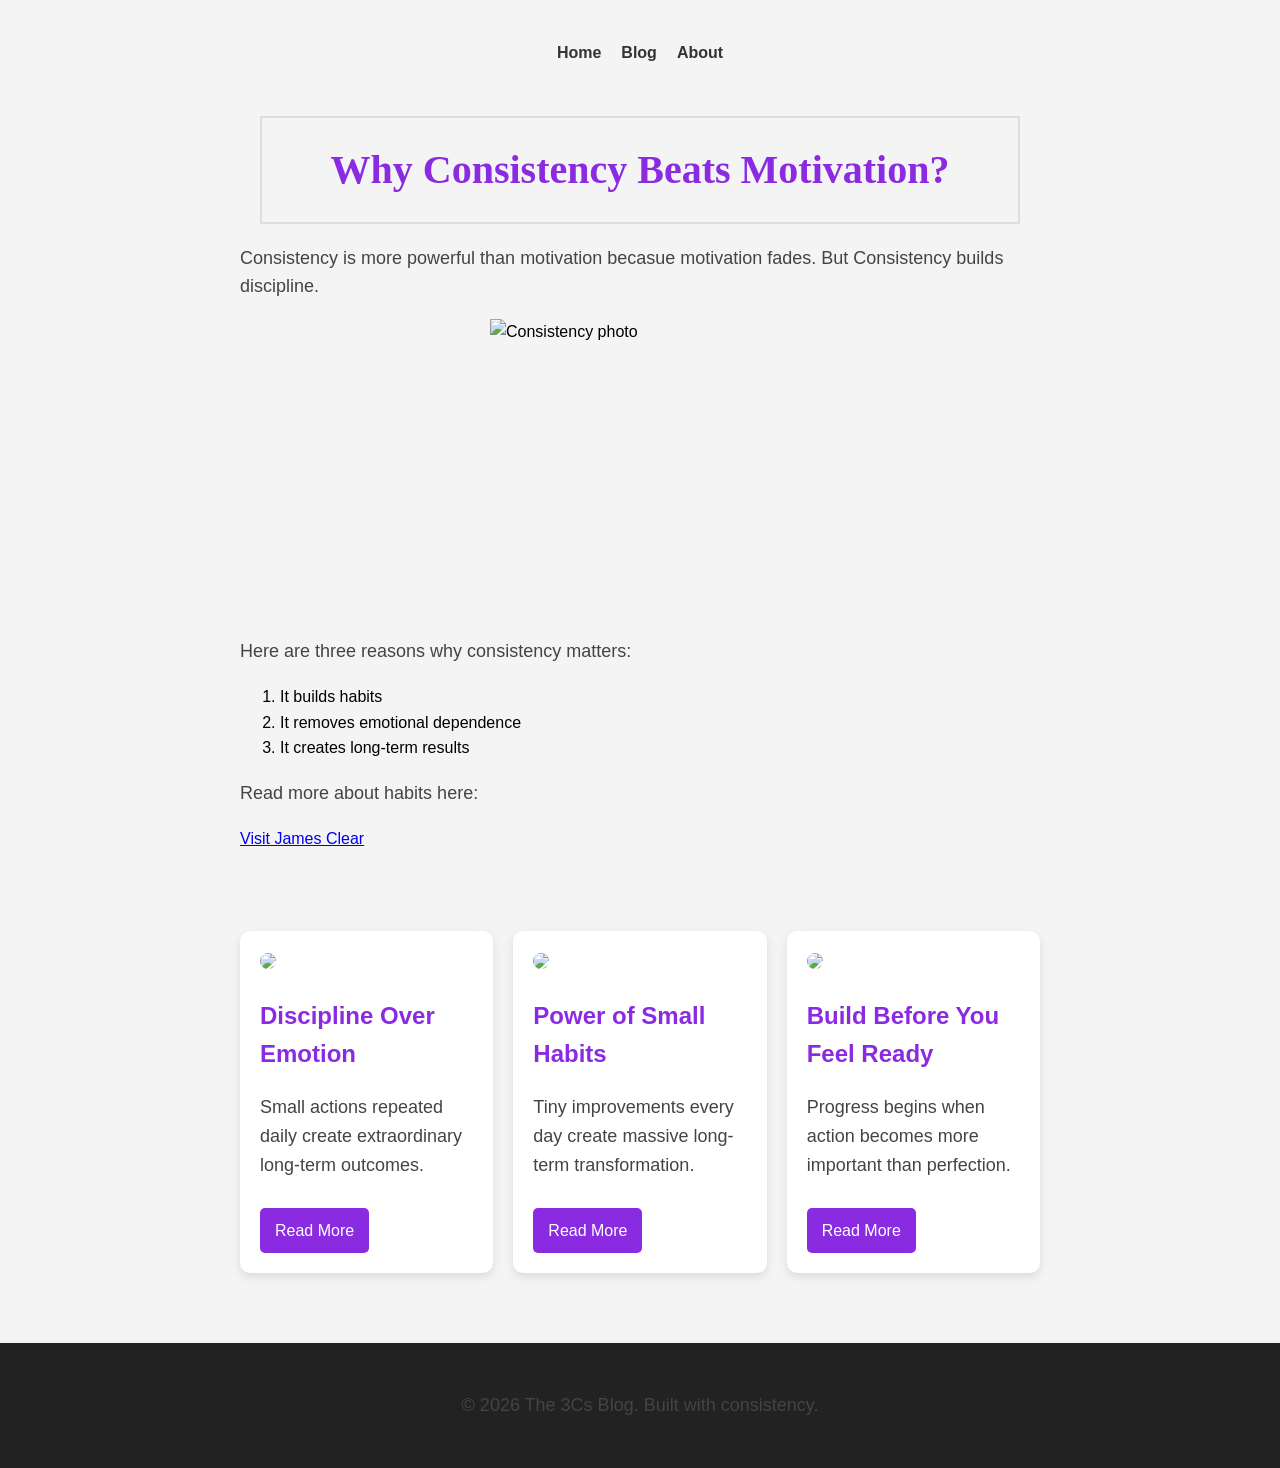
==== index.html @ ee195f29 "Add files via upload" ====
<!DOCTYPE html>
<html>
<head>
 <title>The 3Cs Blog</title>
    <style>
        body {
            margin: 0;
            background-color: #f4f4f4;
            font-family: Arial, Helvetica, sans-serif;
            line-height: 1.6;
        }
        .navbar {
            display: flex;
            justify-content: center;
            gap: 20px;
            margin-bottom: 30px;
            padding: 20px;
        }
    .container {
        max-width: 800px;
        margin: auto;
        padding: 20px;
    }
    .navbar a {
        text-decoration: none;
        color: #333;
        font-weight: bold;
    }
    .main-title {
            color:blueviolet;
            text-align: center;
            font-family: 'Trebuchet MS';
            font-size: 40px;

            padding: 20px;
            border: 2px solid  #ddd;
            margin: 20px;
    }
    p {
        font-size: 18px;
        color: #444;
    }
    .blog-card {
        background-color: white;
        padding: 20px;
        margin-top: 40px;    
        border-radius: 10px;
        flex: 1;
        box-shadow: 0 4px 10px rgb(0,0,0,0.1);
        transition: 0.3s;
    }
    .blog-card:hover {
        transform: translateY(-10px);
    }
    .blog-card img {
        border-radius: 10px;
    }
    .blog-card h2 {
        margin-top: 20px;
        color: blueviolet;
    }
    .blog-card a {
        display: inline-block;
        margin-top: 10px;
        text-decoration: none;
        background-color: blueviolet;
        color: white;
        padding: 10px 15px;
        border-radius: 5px;
        transition: 0.3s;
        }
    .blog-card a:hover {
        background-color: darkviolet;
        }
    .cards-container {
        display: flex;
        gap: 20px;
        margin-top: 40px;
    }
    @media (max-width: 768px) {
        .cards-container {
            flex-direction: column;
        }
        }
        .footer {
            background-color: #222;
            color: white;
            text-align: center;
            padding: 30px;
            margin-top: 50px;
        }
</style>
</head>
<body>
<div class="container">
 <div class="navbar">
    <a href="index.html">Home</a>
    <a href="blog.html">Blog</a>
    <a href="about.html">About</a>
 </div>

<h1 class="main-title"> Why Consistency Beats Motivation?</h1>
<p>
    Consistency is more powerful than motivation becasue motivation fades.
    But Consistency builds discipline.
</p>
<img src="https://images.unsplash.com/photo-1500530855697-b586d89ba3ee" alt="Consistency photo" width="300" height="300" style="display:block; margin:auto;">
<p>
    Here are three reasons why consistency matters:
</p>
<ol>
    <li>It builds habits</li>
    <li>It removes emotional dependence</li>
    <li>It creates long-term results</li>
</ol>
<p>
    Read more about habits here:
</p>
<a href="https://jamesclear.com/habits">Visit James Clear</a>
<div class="cards-container">
    <div class="blog-card">
        <img src="https://images.unsplash.com/photo-1499750310107-5fef28a66643"
        width="100%">
        <h2>Discipline Over Emotion</h2>
        <p>
            Small actions repeated daily create extraordinary long-term outcomes.
        </p>
        <a href="Blog Consistency.html">Read More</a>
    </div>
    <div class="blog-card">
        <img src="https://images.unsplash.com/photo-1516321318423-f06f85e504b3"
        width="100%">
        <h2>Power of Small Habits</h2>
       <p>
            Tiny improvements every day create massive long-term transformation.
        </p>
        <a href="#">Read More</a>
    </div>
    <div class="blog-card">
        <img src="https://images.unsplash.com/photo-1504384308090-c894fdcc538d"
        width="100%">
        <h2>Build Before You Feel Ready</h2>
        <p>
            Progress begins when action becomes more important than perfection.
        </p>
        <a href="#">Read More</a>
    </div>
</div>
</div>
<footer class="footer">
    <p> 
        © 2026 The 3Cs Blog. Built with consistency.
    </p>
</footer>
</body>
</html>
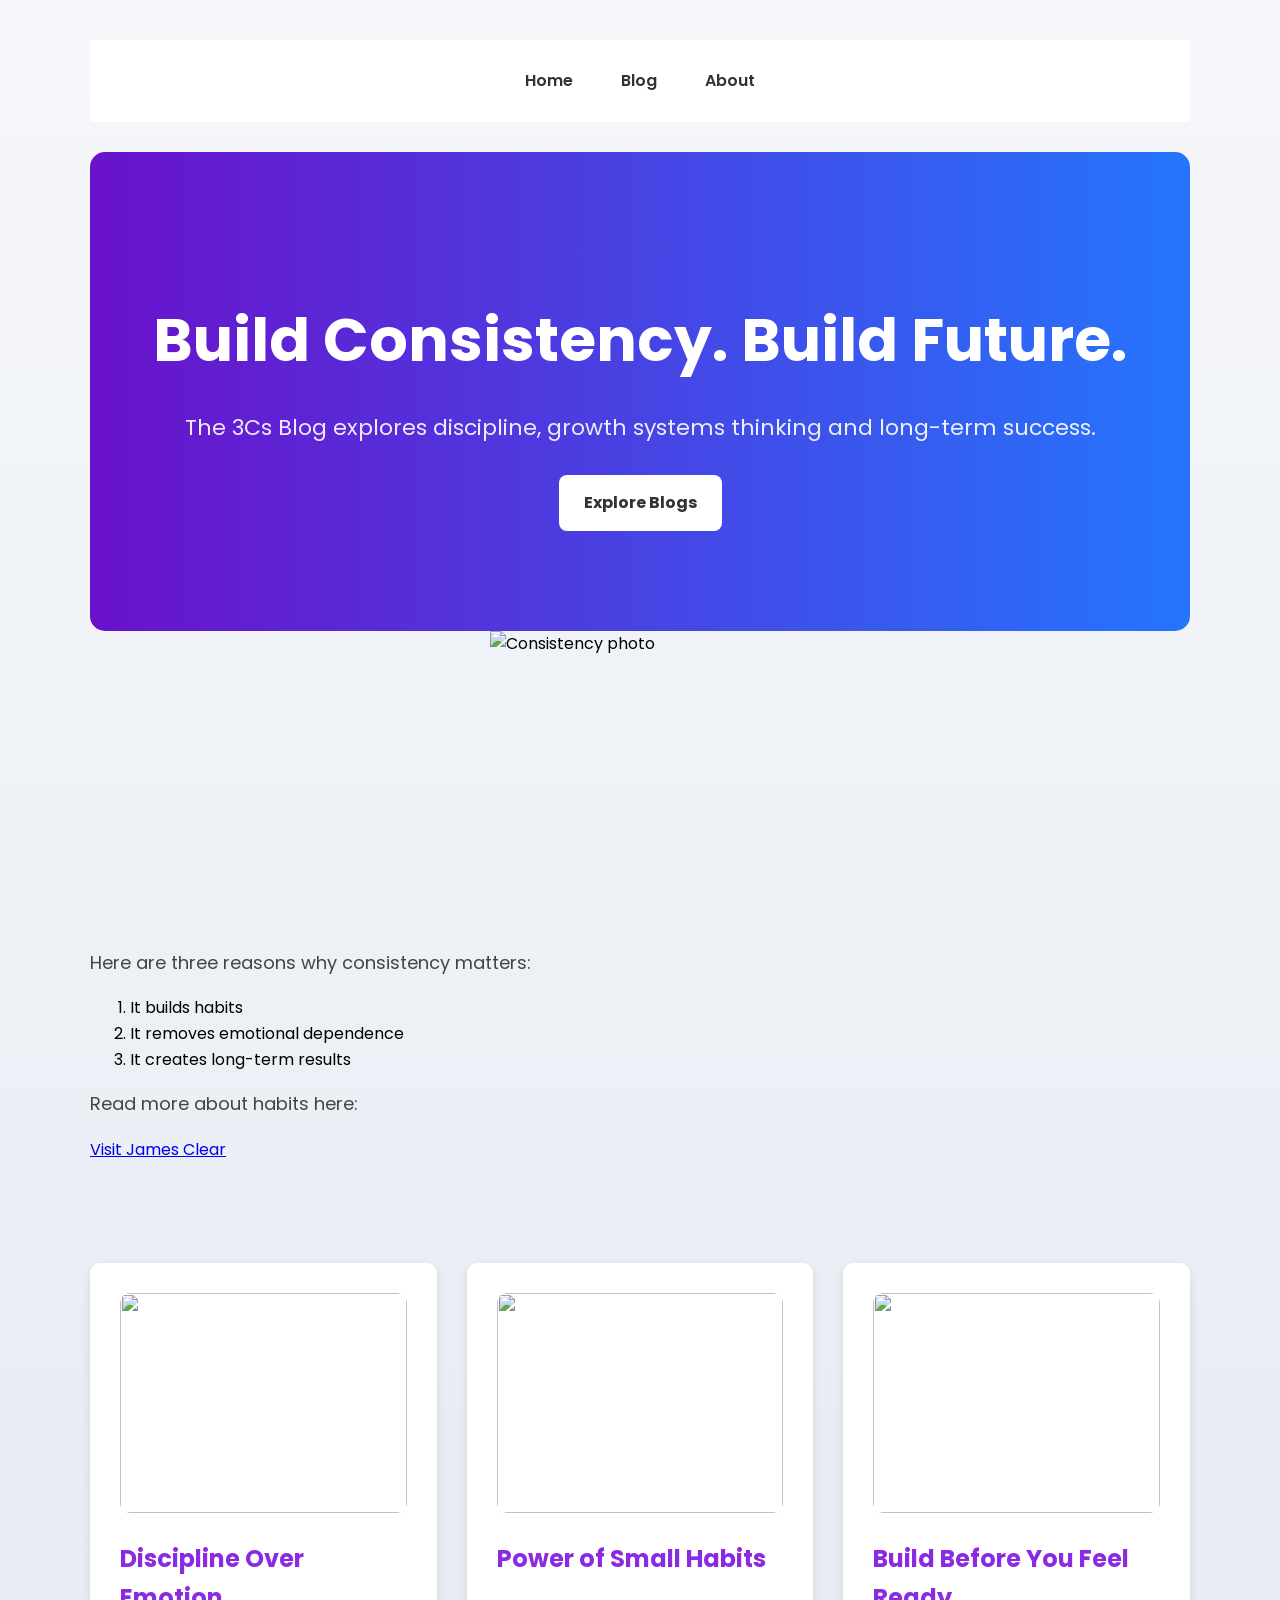
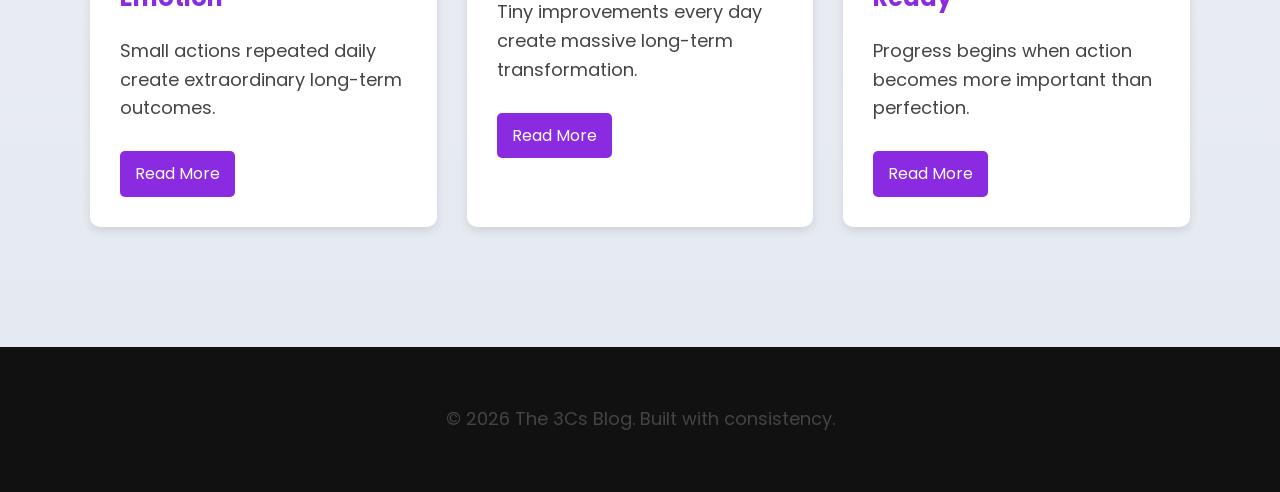
==== commit 6110e19c: "Add files via upload" ====
--- a/index.html
+++ b/index.html
@@ -2,11 +2,14 @@
 <html>
 <head>
  <title>The 3Cs Blog</title>
+ <link rel="preconnect" href="https://fonts.googleapis.com">
+<link rel="preconnect" href="https://fonts.gstatic.com" crossorigin>
+<link href="https://fonts.googleapis.com/css2?family=Poppins:wght@300;400;600;700&display=swap" rel="stylesheet">
     <style>
         body {
             margin: 0;
-            background-color: #f4f4f4;
-            font-family: Arial, Helvetica, sans-serif;
+            background: linear-gradient(to bottom, #f5f7fa, #e4e8f0);
+            font-family: 'poppins', sans-serif;
             line-height: 1.6;
         }
         .navbar {
@@ -15,46 +18,97 @@
             gap: 20px;
             margin-bottom: 30px;
             padding: 20px;
+            background-color: white;
+            border: 12px;
         }
     .container {
-        max-width: 800px;
+        max-width: 1100px;
         margin: auto;
-        padding: 20px;
+        padding: 40px  20px;
     }
     .navbar a {
         text-decoration: none;
         color: #333;
-        font-weight: bold;
+        font-weight: 600;
+        transition: 0.3s;
+        padding: 8px 14px;
+        border-radius: 6px;
+        }
+    .navbar a :hover {
+        background-color: rgba(0,0,0,0.06);
+        color: blueviolet;
     }
     .main-title {
             color:blueviolet;
             text-align: center;
-            font-family: 'Trebuchet MS';
+            font-family: 'poppins', sans-serif;
             font-size: 40px;
 
             padding: 20px;
             border: 2px solid  #ddd;
             margin: 20px;
     }
+    .hero-section {
+        text-align: center;
+        padding: 100px 20px;
+        background: linear-gradient(to right, #6a11cb, #2575fc);
+        color: white;
+        border-radius: 15px;
+        margin-top: 30px;
+        box-shadow: 0 10px 30px rgba(0,0,0,0.15,);
+        position: relative;
+        overflow: hidden;
+        animation: fadeIn 1s ease;
+        }
+        .hero-section h1 {
+            font-size: 60px;
+            margin-bottom: 20px;
+            }
+        .hero-section p {
+            font-size: 22px;
+            color: rgba(255,255,255,0.9);
+            margin-bottom: 30px;
+        }
+        .hero-section a{
+            text-decoration: none;
+            background-color: white;
+            color: #333;
+            padding: 15px 25px;
+            border-radius: 8px;
+            font-weight: bold;
+            display: inline-block;
+            transition: 0.3s;
+        }
+        .hero-section a:hover {
+            transform: scale(1.05);
+        }
     p {
         font-size: 18px;
         color: #444;
     }
     .blog-card {
         background-color: white;
-        padding: 20px;
+        padding: 30px;
         margin-top: 40px;    
         border-radius: 10px;
         flex: 1;
         box-shadow: 0 4px 10px rgb(0,0,0,0.1);
         transition: 0.3s;
+        overflow: hidden;
     }
     .blog-card:hover {
         transform: translateY(-10px);
     }
     .blog-card img {
         border-radius: 10px;
-    }
+        width: 100%;
+        height: 220px;
+        object-fit: cover;
+        transition: 0.3s;
+    }
+    .blog-card img:hover {
+        transform: scale(1.03);
+    }   
     .blog-card h2 {
         margin-top: 20px;
         color: blueviolet;
@@ -74,21 +128,48 @@
         }
     .cards-container {
         display: flex;
-        gap: 20px;
-        margin-top: 40px;
+        gap: 30px;
+        margin-top: 60px;
     }
     @media (max-width: 768px) {
         .cards-container {
             flex-direction: column;
         }
+        .hero-section {
+            padding: 60px 20px;
+        }
+        .hero-section h1 {
+            font-size: 38px;
+        }
+        .hero-section p {
+            font-size: 18px;
+        }
+        .navbar{
+            flex-wrap: wrap;
+            gap: 10px;
+        }
+        .container {
+            padding: 20px;
+        }    
         }
         .footer {
-            background-color: #222;
-            color: white;
+            background-color: #111;
+            color: rgba(255,255,255,0.8);
             text-align: center;
-            padding: 30px;
-            margin-top: 50px;
-        }
+            padding: 40px;
+            margin-top: 80px;
+            font-size: 14px;
+        }
+    @keyframes fadeIn {
+        from {
+            opacity: 0;
+            transform: translateY(20px);
+        }
+        to {
+            opacity: 1;
+            transform: rotateY(0);
+        }
+    }
 </style>
 </head>
 <body>
@@ -99,11 +180,18 @@
     <a href="about.html">About</a>
  </div>
 
-<h1 class="main-title"> Why Consistency Beats Motivation?</h1>
-<p>
-    Consistency is more powerful than motivation becasue motivation fades.
-    But Consistency builds discipline.
-</p>
+<div class="hero-section">
+    <h1>
+        Build Consistency.
+        Build Future.
+    </h1>
+    <p>
+        The 3Cs Blog explores discipline, growth systems thinking and long-term success.
+    </p>
+    <a href="blog.html">
+        Explore Blogs
+    </a>
+</div>
 <img src="https://images.unsplash.com/photo-1500530855697-b586d89ba3ee" alt="Consistency photo" width="300" height="300" style="display:block; margin:auto;">
 <p>
     Here are three reasons why consistency matters:
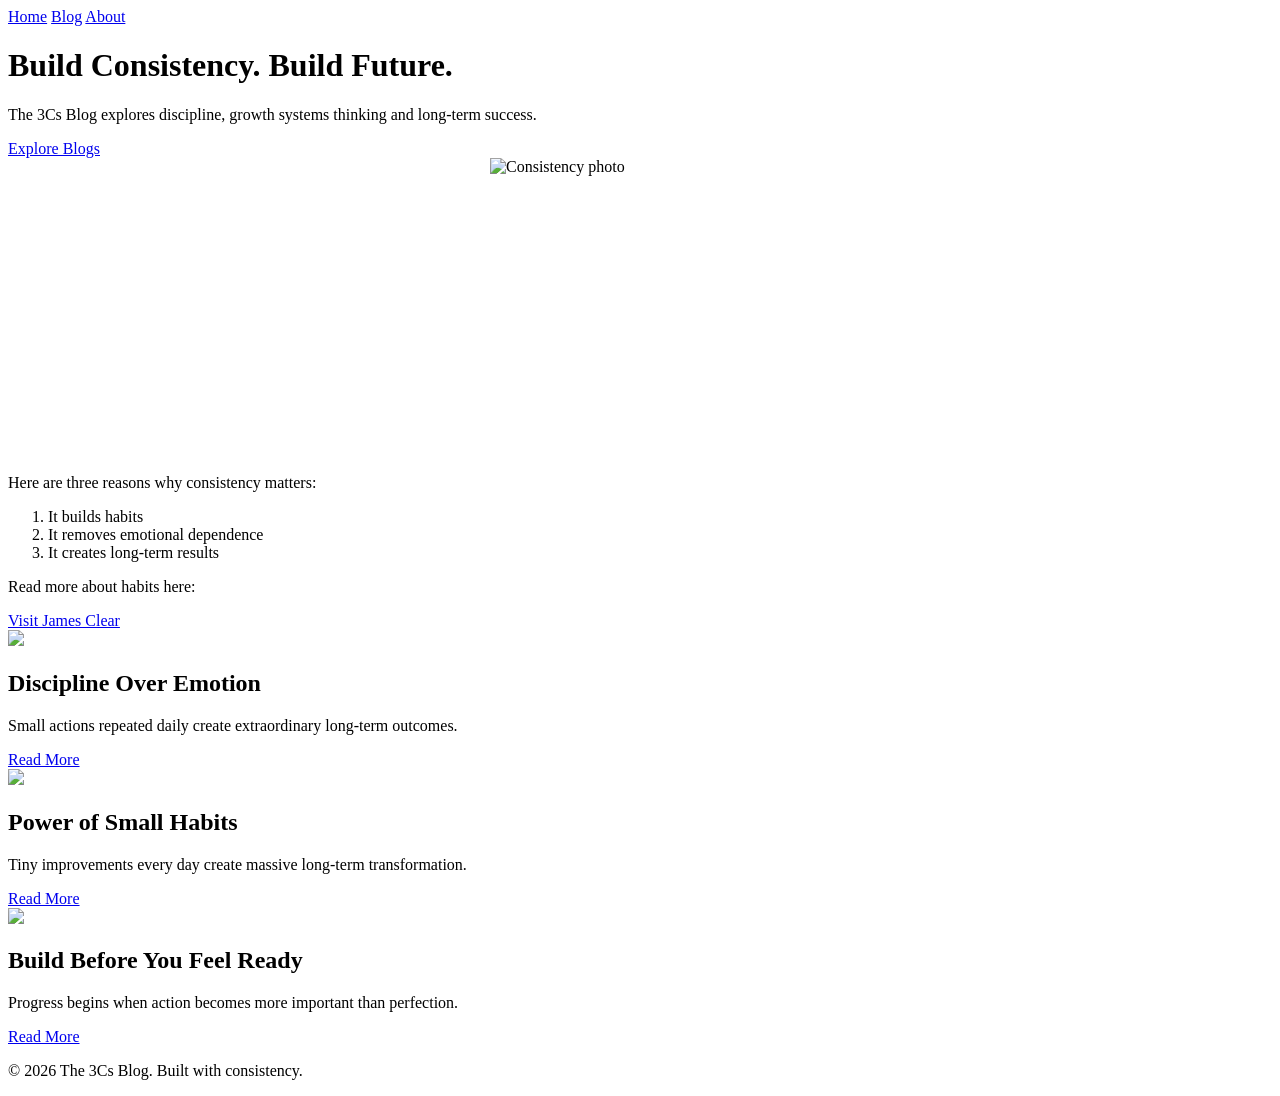
==== commit 0526ad5c: "Add files via upload" ====
--- a/index.html
+++ b/index.html
@@ -2,175 +2,10 @@
 <html>
 <head>
  <title>The 3Cs Blog</title>
- <link rel="preconnect" href="https://fonts.googleapis.com">
+<link rel="preconnect" href="https://fonts.googleapis.com">
 <link rel="preconnect" href="https://fonts.gstatic.com" crossorigin>
 <link href="https://fonts.googleapis.com/css2?family=Poppins:wght@300;400;600;700&display=swap" rel="stylesheet">
-    <style>
-        body {
-            margin: 0;
-            background: linear-gradient(to bottom, #f5f7fa, #e4e8f0);
-            font-family: 'poppins', sans-serif;
-            line-height: 1.6;
-        }
-        .navbar {
-            display: flex;
-            justify-content: center;
-            gap: 20px;
-            margin-bottom: 30px;
-            padding: 20px;
-            background-color: white;
-            border: 12px;
-        }
-    .container {
-        max-width: 1100px;
-        margin: auto;
-        padding: 40px  20px;
-    }
-    .navbar a {
-        text-decoration: none;
-        color: #333;
-        font-weight: 600;
-        transition: 0.3s;
-        padding: 8px 14px;
-        border-radius: 6px;
-        }
-    .navbar a :hover {
-        background-color: rgba(0,0,0,0.06);
-        color: blueviolet;
-    }
-    .main-title {
-            color:blueviolet;
-            text-align: center;
-            font-family: 'poppins', sans-serif;
-            font-size: 40px;
-
-            padding: 20px;
-            border: 2px solid  #ddd;
-            margin: 20px;
-    }
-    .hero-section {
-        text-align: center;
-        padding: 100px 20px;
-        background: linear-gradient(to right, #6a11cb, #2575fc);
-        color: white;
-        border-radius: 15px;
-        margin-top: 30px;
-        box-shadow: 0 10px 30px rgba(0,0,0,0.15,);
-        position: relative;
-        overflow: hidden;
-        animation: fadeIn 1s ease;
-        }
-        .hero-section h1 {
-            font-size: 60px;
-            margin-bottom: 20px;
-            }
-        .hero-section p {
-            font-size: 22px;
-            color: rgba(255,255,255,0.9);
-            margin-bottom: 30px;
-        }
-        .hero-section a{
-            text-decoration: none;
-            background-color: white;
-            color: #333;
-            padding: 15px 25px;
-            border-radius: 8px;
-            font-weight: bold;
-            display: inline-block;
-            transition: 0.3s;
-        }
-        .hero-section a:hover {
-            transform: scale(1.05);
-        }
-    p {
-        font-size: 18px;
-        color: #444;
-    }
-    .blog-card {
-        background-color: white;
-        padding: 30px;
-        margin-top: 40px;    
-        border-radius: 10px;
-        flex: 1;
-        box-shadow: 0 4px 10px rgb(0,0,0,0.1);
-        transition: 0.3s;
-        overflow: hidden;
-    }
-    .blog-card:hover {
-        transform: translateY(-10px);
-    }
-    .blog-card img {
-        border-radius: 10px;
-        width: 100%;
-        height: 220px;
-        object-fit: cover;
-        transition: 0.3s;
-    }
-    .blog-card img:hover {
-        transform: scale(1.03);
-    }   
-    .blog-card h2 {
-        margin-top: 20px;
-        color: blueviolet;
-    }
-    .blog-card a {
-        display: inline-block;
-        margin-top: 10px;
-        text-decoration: none;
-        background-color: blueviolet;
-        color: white;
-        padding: 10px 15px;
-        border-radius: 5px;
-        transition: 0.3s;
-        }
-    .blog-card a:hover {
-        background-color: darkviolet;
-        }
-    .cards-container {
-        display: flex;
-        gap: 30px;
-        margin-top: 60px;
-    }
-    @media (max-width: 768px) {
-        .cards-container {
-            flex-direction: column;
-        }
-        .hero-section {
-            padding: 60px 20px;
-        }
-        .hero-section h1 {
-            font-size: 38px;
-        }
-        .hero-section p {
-            font-size: 18px;
-        }
-        .navbar{
-            flex-wrap: wrap;
-            gap: 10px;
-        }
-        .container {
-            padding: 20px;
-        }    
-        }
-        .footer {
-            background-color: #111;
-            color: rgba(255,255,255,0.8);
-            text-align: center;
-            padding: 40px;
-            margin-top: 80px;
-            font-size: 14px;
-        }
-    @keyframes fadeIn {
-        from {
-            opacity: 0;
-            transform: translateY(20px);
-        }
-        to {
-            opacity: 1;
-            transform: rotateY(0);
-        }
-    }
-</style>
+<link rel="stylesheet" href="Style.css">
 </head>
 <body>
 <div class="container">
